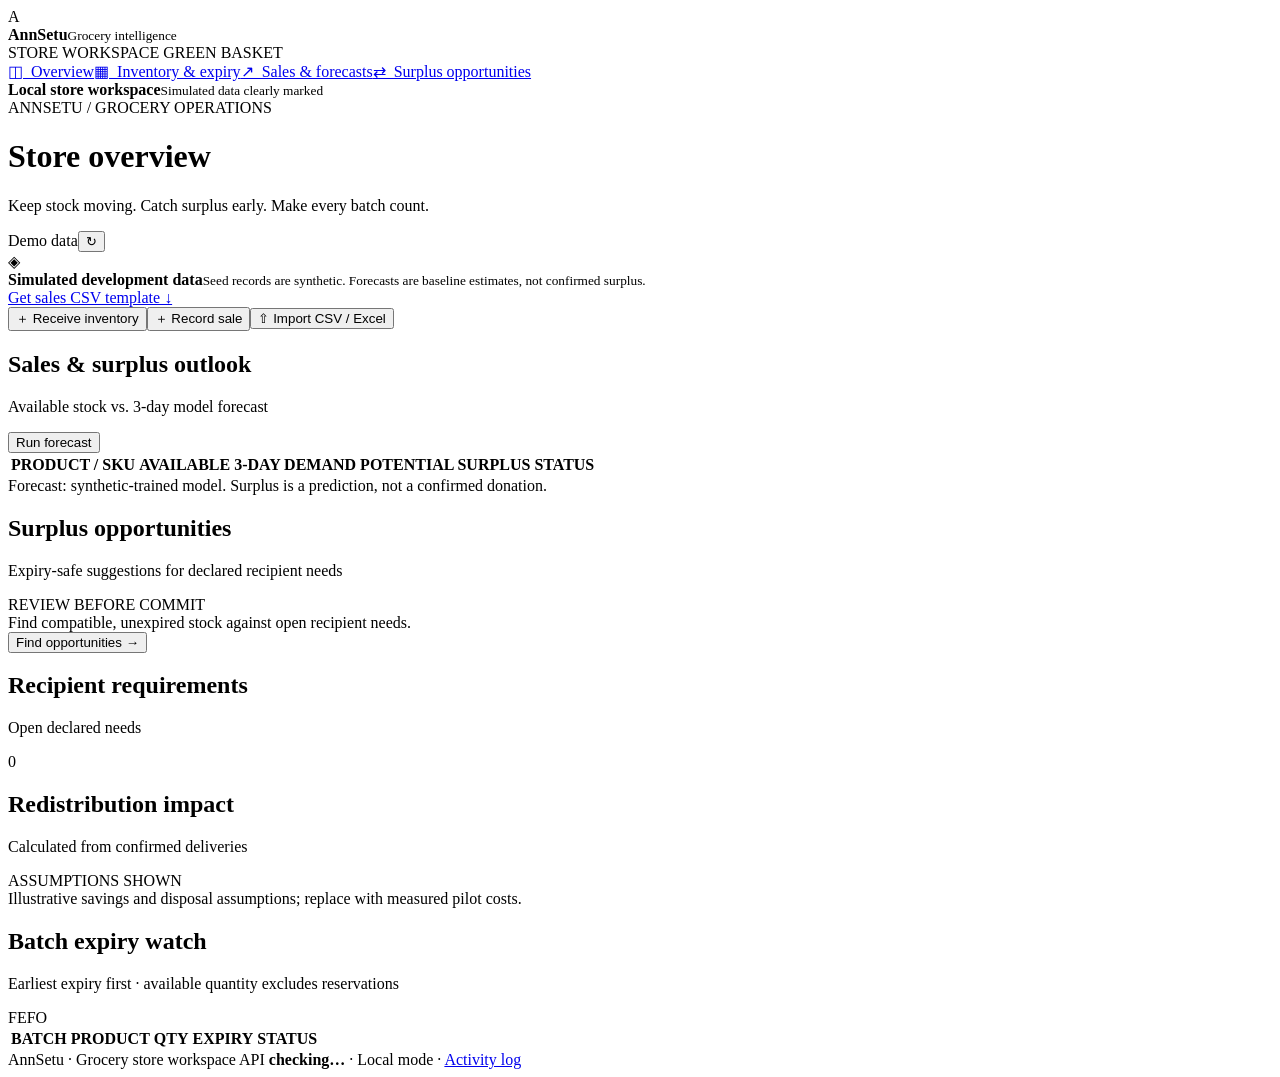
==== frontend/index.html @ bfff4812 "Create AnnSetu grocery operations and ML prototype" ====
<!doctype html><html lang="en"><head><meta charset="utf-8"><meta name="viewport" content="width=device-width,initial-scale=1"><title>AnnSetu · Grocery intelligence</title><link rel="stylesheet" href="/static/app.css"></head><body>
<aside class="sidebar"><div class="brand"><span class="mark">A</span><div><b>AnnSetu</b><small>Grocery intelligence</small></div></div><div class="workspace">STORE WORKSPACE <span>GREEN BASKET</span></div><nav><a class="active" href="#overview">◫ &nbsp;Overview</a><a href="#inventory">▦ &nbsp;Inventory & expiry</a><a href="#sales">↗ &nbsp;Sales & forecasts</a><a href="#matches">⇄ &nbsp;Surplus opportunities</a></nav><div class="side-bottom"><span class="green-dot"></span><div><b>Local store workspace</b><small>Simulated data clearly marked</small></div></div></aside>
<main id="overview"><header><div><div class="crumb">ANNSETU / GROCERY OPERATIONS</div><h1>Store overview</h1><p class="sub">Keep stock moving. Catch surplus early. Make every batch count.</p></div><div class="head-right"><span class="pill"><i></i> Demo data</span><button id="refresh" class="icon">↻</button></div></header>
<div class="banner"><span>◈</span><div><b>Simulated development data</b><small>Seed records are synthetic. Forecasts are baseline estimates, not confirmed surplus.</small></div><a href="/data/templates/sales.csv" download>Get sales CSV template ↓</a></div>
<section class="metrics" id="metrics"></section>
<section class="quick-actions"><button class="button primary" id="add-batch">＋ Receive inventory</button><button class="button secondary" id="add-sale">＋ Record sale</button><button class="button secondary" id="import-sales">⇧ Import CSV / Excel</button><input id="sales-file" type="file" accept=".csv,.xlsx,text/csv,application/vnd.openxmlformats-officedocument.spreadsheetml.sheet" hidden></section>
<section class="grid main-grid"><article class="panel" id="sales"><div class="panel-head"><div><h2>Sales & surplus outlook</h2><p>Available stock vs. 3-day model forecast</p></div><button class="button primary" id="forecast">Run forecast</button></div><div class="table-wrap"><table><thead><tr><th>PRODUCT / SKU</th><th>AVAILABLE</th><th>3-DAY DEMAND</th><th>POTENTIAL SURPLUS</th><th>STATUS</th></tr></thead><tbody id="products"></tbody></table></div><div class="footnote">Forecast: <span id="mlmetrics">synthetic-trained model</span>. Surplus is a prediction, not a confirmed donation.</div></article>
<article class="panel match-panel" id="matches"><div class="panel-head"><div><h2>Surplus opportunities</h2><p>Expiry-safe suggestions for declared recipient needs</p></div><span class="tag">REVIEW BEFORE COMMIT</span></div><div id="match-list" class="match-list"><div class="empty">Find compatible, unexpired stock against open recipient needs.</div></div><button id="find-matches" class="button secondary full">Find opportunities <span>→</span></button></article></section>
<section class="grid second-grid"><article class="panel" id="demand"><div class="panel-head"><div><h2>Recipient requirements</h2><p>Open declared needs</p></div><span class="count" id="demand-count">0</span></div><div id="demand-list" class="demand-list"></div></article><article class="panel" id="impact"><div class="panel-head"><div><h2>Redistribution impact</h2><p>Calculated from confirmed deliveries</p></div><span class="tag muted-tag">ASSUMPTIONS SHOWN</span></div><div id="economics" class="econ"></div><div class="footnote">Illustrative savings and disposal assumptions; replace with measured pilot costs.</div></article></section>
<section class="panel bottom-panel" id="inventory"><div class="panel-head"><div><h2>Batch expiry watch</h2><p>Earliest expiry first · available quantity excludes reservations</p></div><span class="tag">FEFO</span></div><div class="table-wrap"><table><thead><tr><th>BATCH</th><th>PRODUCT</th><th>QTY</th><th>EXPIRY</th><th>STATUS</th></tr></thead><tbody id="batches"></tbody></table></div></section>
<footer>AnnSetu · Grocery store workspace <span>API <b id="health">checking…</b> · Local mode · <a href="/api/audit" target="_blank">Activity log</a></span></footer></main><div id="toast" class="toast"></div><script src="/static/app.js"></script></body></html>
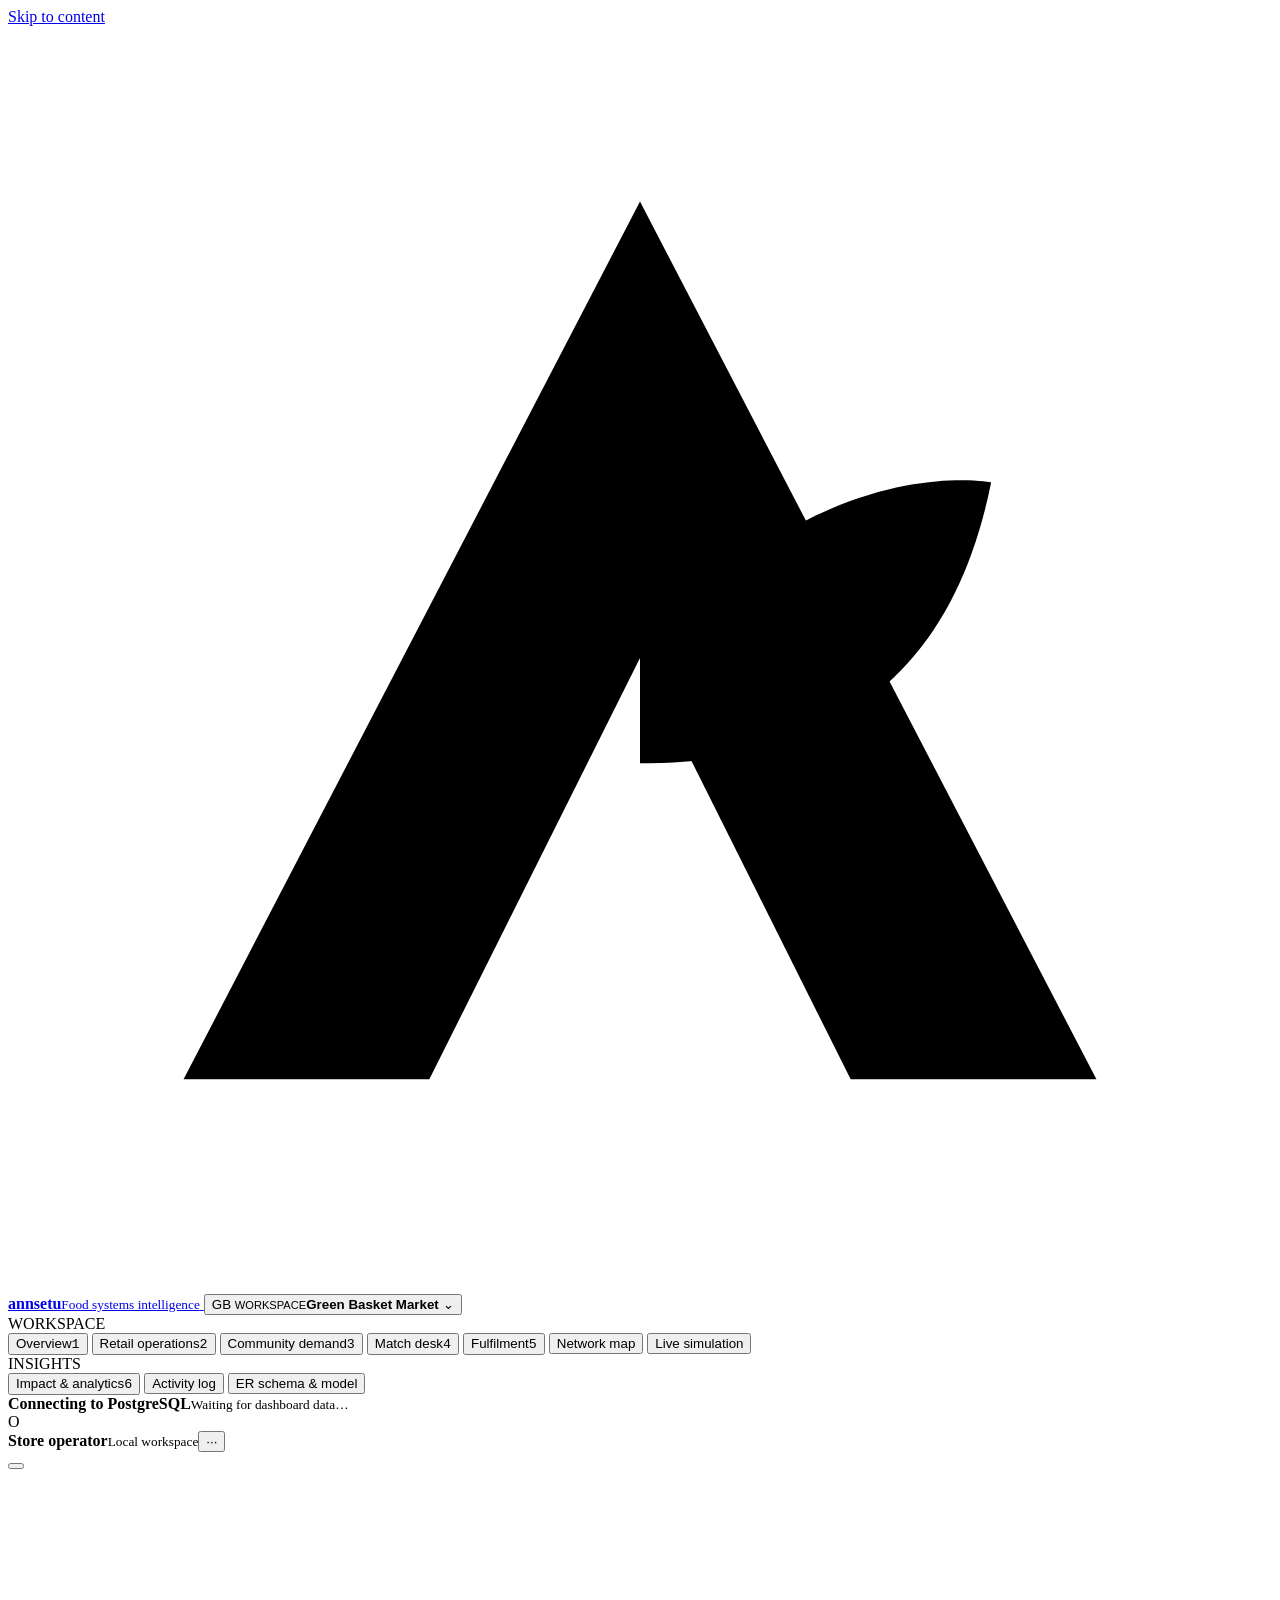
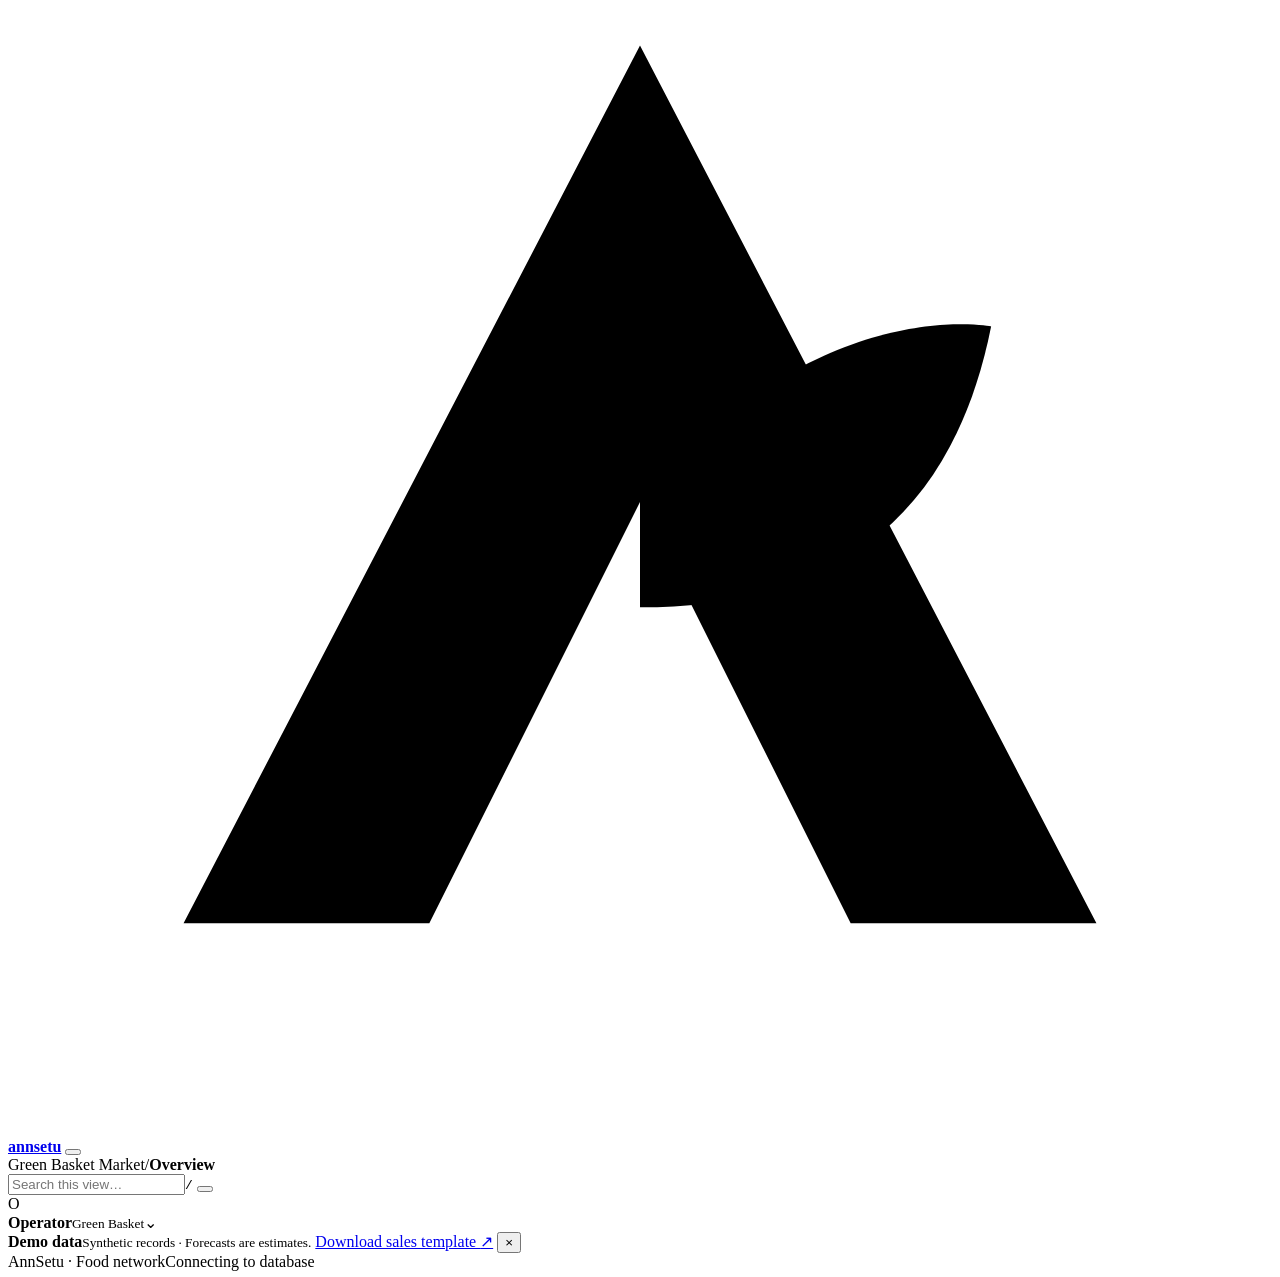
==== commit 460e178d: "Add realtime surplus simulation and map workspace" ====
--- a/frontend/index.html
+++ b/frontend/index.html
@@ -1,11 +1,88 @@
-<!doctype html><html lang="en"><head><meta charset="utf-8"><meta name="viewport" content="width=device-width,initial-scale=1"><title>AnnSetu · Grocery intelligence</title><link rel="stylesheet" href="/static/app.css"></head><body>
-<aside class="sidebar"><div class="brand"><span class="mark">A</span><div><b>AnnSetu</b><small>Grocery intelligence</small></div></div><div class="workspace">STORE WORKSPACE <span>GREEN BASKET</span></div><nav><a class="active" href="#overview">◫ &nbsp;Overview</a><a href="#inventory">▦ &nbsp;Inventory & expiry</a><a href="#sales">↗ &nbsp;Sales & forecasts</a><a href="#matches">⇄ &nbsp;Surplus opportunities</a></nav><div class="side-bottom"><span class="green-dot"></span><div><b>Local store workspace</b><small>Simulated data clearly marked</small></div></div></aside>
-<main id="overview"><header><div><div class="crumb">ANNSETU / GROCERY OPERATIONS</div><h1>Store overview</h1><p class="sub">Keep stock moving. Catch surplus early. Make every batch count.</p></div><div class="head-right"><span class="pill"><i></i> Demo data</span><button id="refresh" class="icon">↻</button></div></header>
-<div class="banner"><span>◈</span><div><b>Simulated development data</b><small>Seed records are synthetic. Forecasts are baseline estimates, not confirmed surplus.</small></div><a href="/data/templates/sales.csv" download>Get sales CSV template ↓</a></div>
-<section class="metrics" id="metrics"></section>
-<section class="quick-actions"><button class="button primary" id="add-batch">＋ Receive inventory</button><button class="button secondary" id="add-sale">＋ Record sale</button><button class="button secondary" id="import-sales">⇧ Import CSV / Excel</button><input id="sales-file" type="file" accept=".csv,.xlsx,text/csv,application/vnd.openxmlformats-officedocument.spreadsheetml.sheet" hidden></section>
-<section class="grid main-grid"><article class="panel" id="sales"><div class="panel-head"><div><h2>Sales & surplus outlook</h2><p>Available stock vs. 3-day model forecast</p></div><button class="button primary" id="forecast">Run forecast</button></div><div class="table-wrap"><table><thead><tr><th>PRODUCT / SKU</th><th>AVAILABLE</th><th>3-DAY DEMAND</th><th>POTENTIAL SURPLUS</th><th>STATUS</th></tr></thead><tbody id="products"></tbody></table></div><div class="footnote">Forecast: <span id="mlmetrics">synthetic-trained model</span>. Surplus is a prediction, not a confirmed donation.</div></article>
-<article class="panel match-panel" id="matches"><div class="panel-head"><div><h2>Surplus opportunities</h2><p>Expiry-safe suggestions for declared recipient needs</p></div><span class="tag">REVIEW BEFORE COMMIT</span></div><div id="match-list" class="match-list"><div class="empty">Find compatible, unexpired stock against open recipient needs.</div></div><button id="find-matches" class="button secondary full">Find opportunities <span>→</span></button></article></section>
-<section class="grid second-grid"><article class="panel" id="demand"><div class="panel-head"><div><h2>Recipient requirements</h2><p>Open declared needs</p></div><span class="count" id="demand-count">0</span></div><div id="demand-list" class="demand-list"></div></article><article class="panel" id="impact"><div class="panel-head"><div><h2>Redistribution impact</h2><p>Calculated from confirmed deliveries</p></div><span class="tag muted-tag">ASSUMPTIONS SHOWN</span></div><div id="economics" class="econ"></div><div class="footnote">Illustrative savings and disposal assumptions; replace with measured pilot costs.</div></article></section>
-<section class="panel bottom-panel" id="inventory"><div class="panel-head"><div><h2>Batch expiry watch</h2><p>Earliest expiry first · available quantity excludes reservations</p></div><span class="tag">FEFO</span></div><div class="table-wrap"><table><thead><tr><th>BATCH</th><th>PRODUCT</th><th>QTY</th><th>EXPIRY</th><th>STATUS</th></tr></thead><tbody id="batches"></tbody></table></div></section>
-<footer>AnnSetu · Grocery store workspace <span>API <b id="health">checking…</b> · Local mode · <a href="/api/audit" target="_blank">Activity log</a></span></footer></main><div id="toast" class="toast"></div><script src="/static/app.js"></script></body></html>
+<!doctype html>
+<html lang="en">
+<head>
+  <meta charset="utf-8">
+  <meta name="viewport" content="width=device-width, initial-scale=1">
+  <meta name="theme-color" content="#163d30">
+  <meta name="description" content="AnnSetu grocery operations and food redistribution intelligence workspace.">
+  <title>AnnSetu · Grocery intelligence</title>
+  <link rel="preconnect" href="https://fonts.googleapis.com">
+  <link rel="preconnect" href="https://fonts.gstatic.com" crossorigin>
+  <link href="https://fonts.googleapis.com/css2?family=DM+Sans:wght@400;500;600;700&family=Manrope:wght@500;600;700;800&display=swap" rel="stylesheet">
+  <link rel="stylesheet" href="/static/app.css">
+  <script src="/static/app.js" defer></script>
+</head>
+<body>
+  <a class="skip-link" href="#main-content">Skip to content</a>
+  <div class="app-shell">
+    <aside class="sidebar" id="sidebar" aria-label="Main navigation">
+      <a class="brand" href="#overview" data-view="overview" aria-label="AnnSetu home">
+        <span class="brand-mark" aria-hidden="true"><svg viewBox="0 0 36 36"><path d="M18 5 5 30h7l6-12 6 12h7L18 5Z"/><path class="brand-leaf" d="M18 18c5-6 10-5 10-5-1 5-4 8-10 8"/></svg></span>
+        <span class="brand-copy"><strong>annsetu</strong><small>Food systems intelligence</small></span>
+      </a>
+
+      <button class="workspace-switcher" type="button" aria-label="Current workspace">
+        <span class="workspace-avatar">GB</span>
+        <span class="workspace-copy"><small>WORKSPACE</small><strong>Green Basket Market</strong></span>
+        <span class="chevron" aria-hidden="true">⌄</span>
+      </button>
+
+      <nav class="primary-nav" aria-label="Workspace sections">
+        <div class="nav-label">WORKSPACE</div>
+        <button class="nav-item is-active" type="button" data-view="overview" aria-current="page"><span class="nav-icon" data-icon="overview"></span><span>Overview</span><kbd>1</kbd></button>
+        <button class="nav-item" type="button" data-view="retail"><span class="nav-icon" data-icon="inventory"></span><span>Retail operations</span><kbd>2</kbd></button>
+        <button class="nav-item" type="button" data-view="demand"><span class="nav-icon" data-icon="community"></span><span>Community demand</span><kbd>3</kbd></button>
+        <button class="nav-item" type="button" data-view="matching"><span class="nav-icon" data-icon="matching"></span><span>Match desk</span><kbd>4</kbd></button>
+        <button class="nav-item" type="button" data-view="logistics"><span class="nav-icon" data-icon="truck"></span><span>Fulfilment</span><kbd>5</kbd></button>
+        <button class="nav-item" type="button" data-view="map"><span class="nav-icon" data-icon="pin"></span><span>Network map</span></button>
+        <button class="nav-item" type="button" data-view="simulation"><span class="nav-icon" data-icon="activity"></span><span>Live simulation</span></button>
+        <div class="nav-label nav-label-spaced">INSIGHTS</div>
+        <button class="nav-item" type="button" data-view="analytics"><span class="nav-icon" data-icon="analytics"></span><span>Impact & analytics</span><kbd>6</kbd></button>
+        <button class="nav-item" type="button" data-view="activity"><span class="nav-icon" data-icon="activity"></span><span>Activity log</span></button>
+        <button class="nav-item" type="button" data-view="model"><span class="nav-icon" data-icon="database"></span><span>ER schema & model</span></button>
+      </nav>
+
+      <div class="sidebar-bottom">
+        <div class="sidebar-status"><span class="status-pulse"></span><span><strong id="sidebar-state">Connecting to PostgreSQL</strong><small id="sidebar-health">Waiting for dashboard data…</small></span></div>
+        <div class="profile-row"><div class="profile-avatar">O</div><span><strong>Store operator</strong><small>Local workspace</small></span><button class="profile-more" type="button" aria-label="Workspace profile">···</button></div>
+      </div>
+    </aside>
+
+    <div class="mobile-bar">
+      <button id="menu-toggle" class="mobile-menu" type="button" aria-label="Open navigation" aria-expanded="false"><span></span><span></span></button>
+      <a class="brand mobile-brand" href="#overview" data-view="overview"><span class="brand-mark" aria-hidden="true"><svg viewBox="0 0 36 36"><path d="M18 5 5 30h7l6-12 6 12h7L18 5Z"/><path class="brand-leaf" d="M18 18c5-6 10-5 10-5-1 5-4 8-10 8"/></svg></span><span class="brand-copy"><strong>annsetu</strong></span></a>
+      <button id="mobile-refresh" class="icon-button" type="button" aria-label="Refresh data"><span data-icon="refresh"></span></button>
+    </div>
+
+    <div class="main-column">
+      <header class="topbar">
+        <div class="breadcrumbs"><span>Green Basket Market</span><span class="crumb-divider">/</span><strong id="breadcrumb-current">Overview</strong></div>
+        <div class="topbar-actions">
+          <label class="search-box" for="global-search"><span data-icon="search"></span><input id="global-search" type="search" placeholder="Search this view…" autocomplete="off"><kbd>/</kbd></label>
+          <button class="icon-button" id="notifications-button" type="button" aria-label="Open notifications" aria-expanded="false"><span data-icon="bell"></span><i id="notification-dot" class="notification-dot"></i></button>
+          <span class="topbar-divider"></span>
+          <div class="topbar-user"><div class="profile-avatar">O</div><span><strong>Operator</strong><small>Green Basket</small></span><span class="chevron">⌄</span></div>
+        </div>
+        <div class="notification-popover" id="notification-popover" hidden></div>
+      </header>
+
+      <main id="main-content" tabindex="-1">
+        <section class="page-heading" id="page-heading"></section>
+        <div class="data-notice" id="data-notice">
+          <span class="notice-icon" data-icon="sparkles"></span>
+          <span class="notice-copy"><strong>Demo data</strong><small>Synthetic records · Forecasts are estimates.</small></span>
+          <a href="/data/templates/sales.csv" download>Download sales template <span aria-hidden="true">↗</span></a>
+          <button id="dismiss-notice" class="notice-close" type="button" aria-label="Dismiss notice">×</button>
+        </div>
+        <div id="view-content" aria-live="polite"></div>
+      </main>
+
+      <footer class="app-footer"><span>AnnSetu <span class="footer-dot">·</span> Food network</span><span><i class="footer-status-dot"></i><span id="footer-health">Connecting to database</span></span></footer>
+    </div>
+  </div>
+
+  <input id="sales-file" type="file" accept=".csv,.xlsx,text/csv,application/vnd.openxmlformats-officedocument.spreadsheetml.sheet" hidden>
+  <div id="modal-root"></div>
+  <div id="toast-region" class="toast-region" aria-live="polite" aria-atomic="true"></div>
+</body>
+</html>
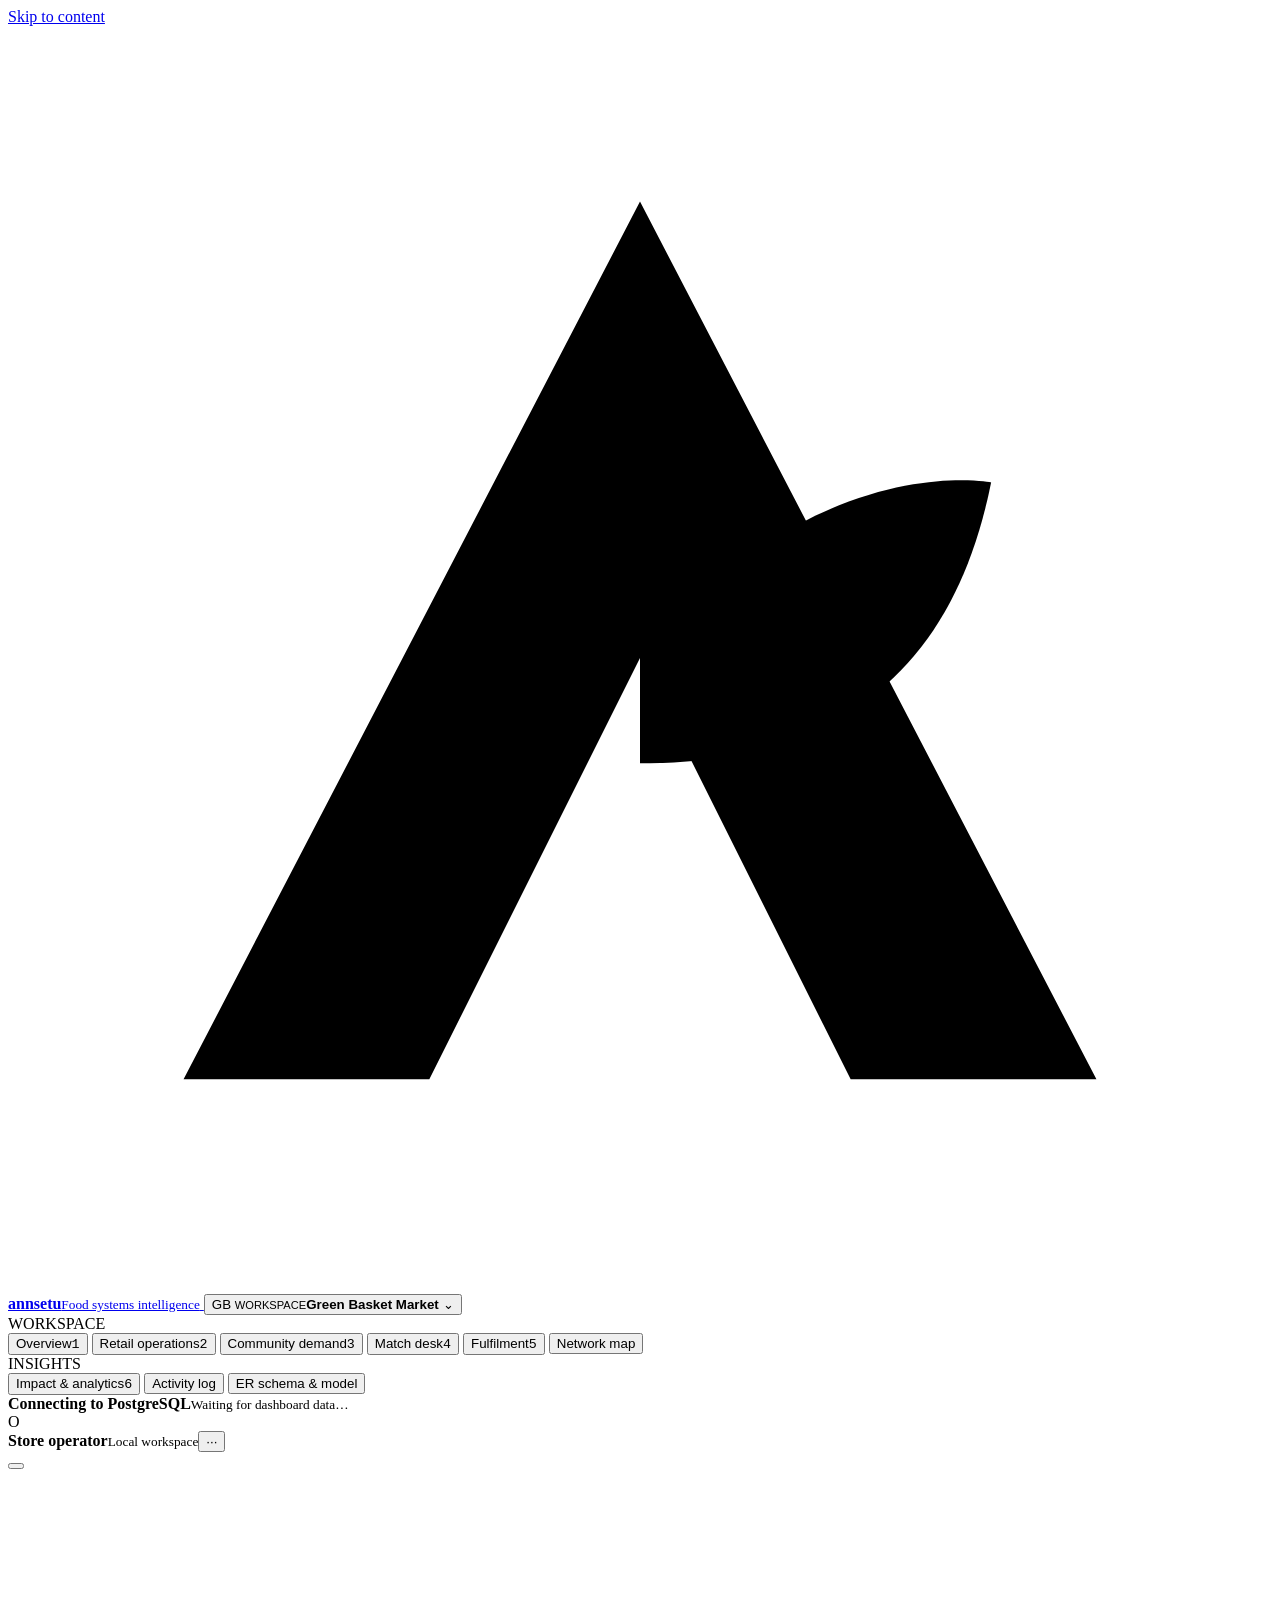
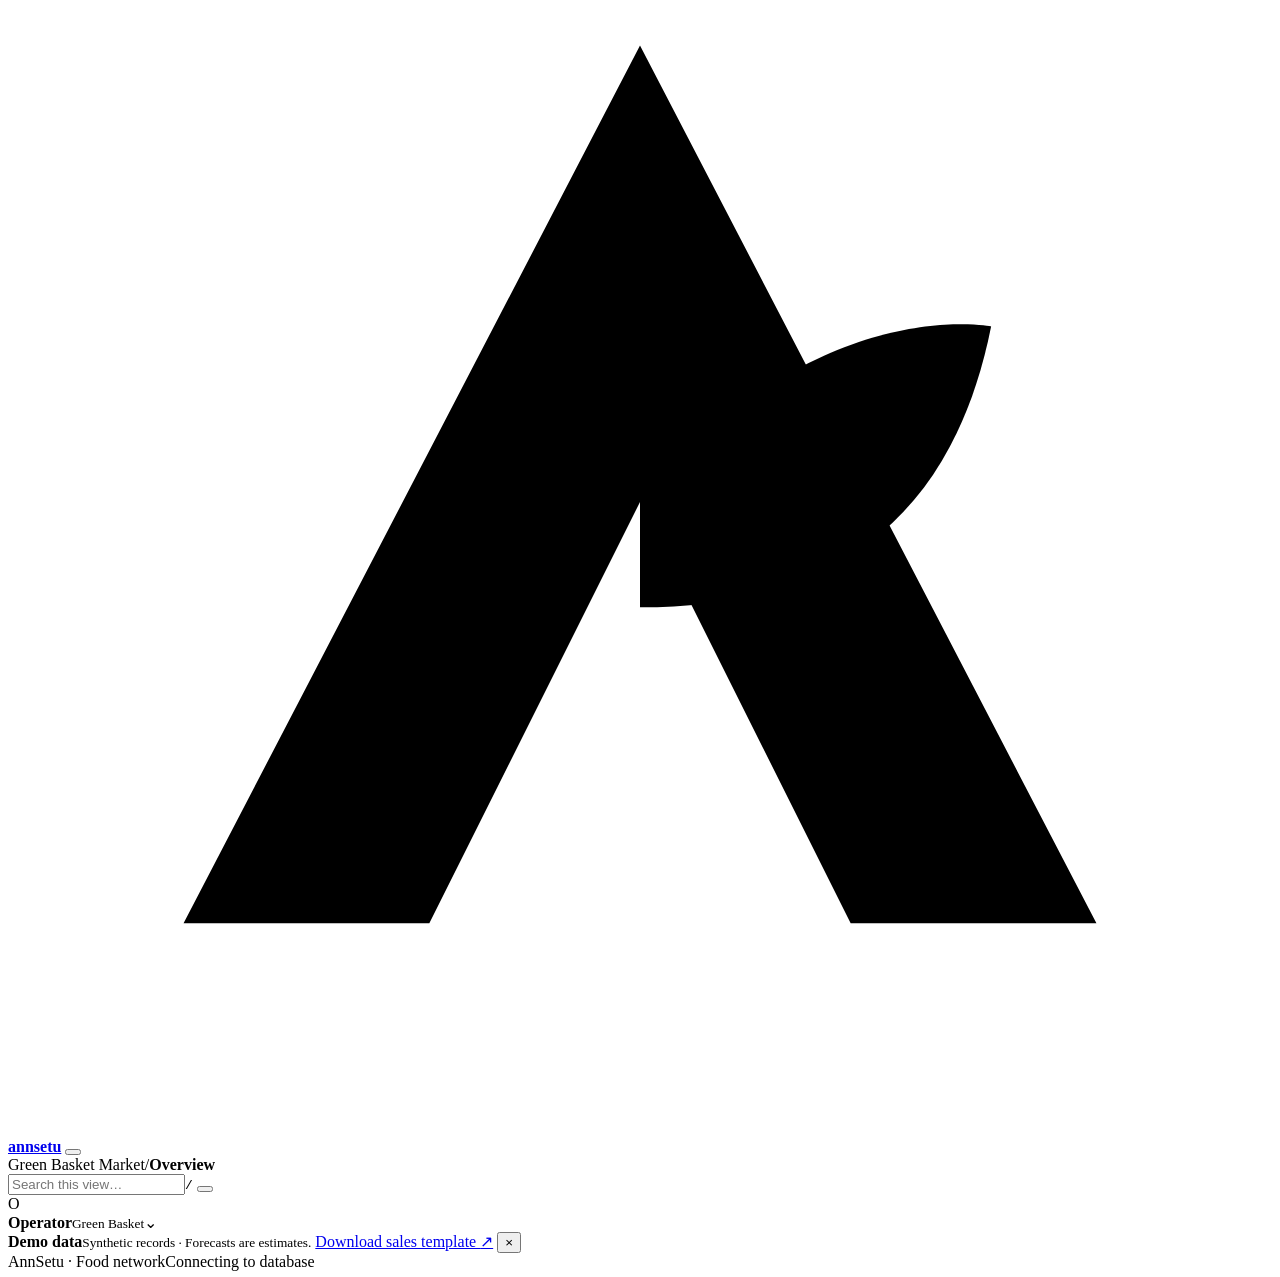
==== commit 01783a2d: "Add XAMPP MariaDB Python setup" ====
--- a/frontend/index.html
+++ b/frontend/index.html
@@ -35,7 +35,6 @@
         <button class="nav-item" type="button" data-view="matching"><span class="nav-icon" data-icon="matching"></span><span>Match desk</span><kbd>4</kbd></button>
         <button class="nav-item" type="button" data-view="logistics"><span class="nav-icon" data-icon="truck"></span><span>Fulfilment</span><kbd>5</kbd></button>
         <button class="nav-item" type="button" data-view="map"><span class="nav-icon" data-icon="pin"></span><span>Network map</span></button>
-        <button class="nav-item" type="button" data-view="simulation"><span class="nav-icon" data-icon="activity"></span><span>Live simulation</span></button>
         <div class="nav-label nav-label-spaced">INSIGHTS</div>
         <button class="nav-item" type="button" data-view="analytics"><span class="nav-icon" data-icon="analytics"></span><span>Impact & analytics</span><kbd>6</kbd></button>
         <button class="nav-item" type="button" data-view="activity"><span class="nav-icon" data-icon="activity"></span><span>Activity log</span></button>
